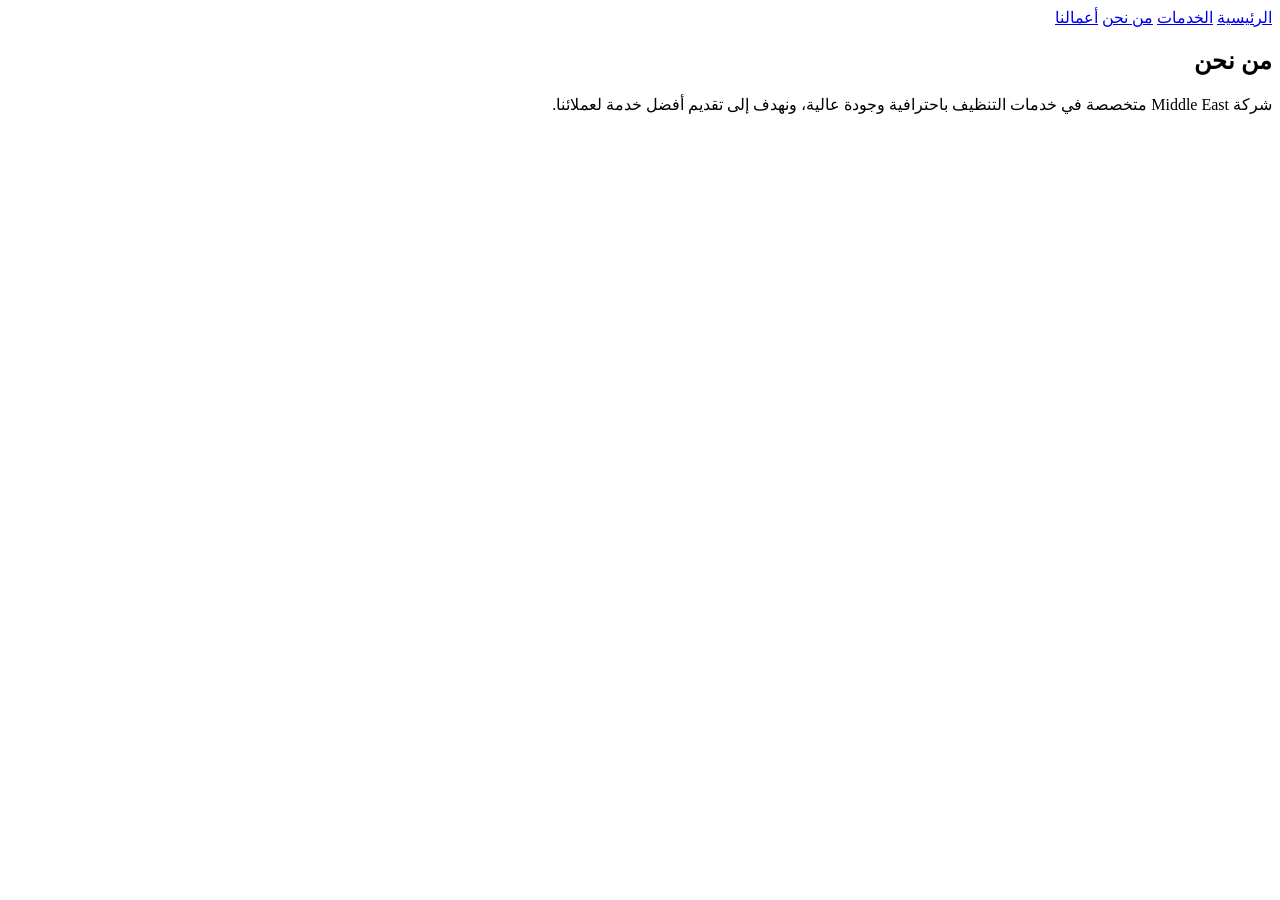
==== about.html @ 0ac93832 "about.html" ====
<!DOCTYPE html>
<html lang="ar" dir="rtl">
<head>
  <meta charset="UTF-8">
  <meta name="viewport" content="width=device-width, initial-scale=1.0">
  <title>من نحن - Middle East</title>
  <link rel="stylesheet" href="styles.css">
</head>
<body>

  <nav>
    <a href="index.html">الرئيسية</a>
    <a href="services.html">الخدمات</a>
    <a href="about.html">من نحن</a>
    <a href="works.html">أعمالنا</a>
  </nav>

  <section>
    <h1>من نحن</h1>
    <p>شركة Middle East متخصصة في خدمات التنظيف باحترافية وجودة عالية، ونهدف إلى تقديم أفضل خدمة لعملائنا.</p>
  </section>

</body>
</html>
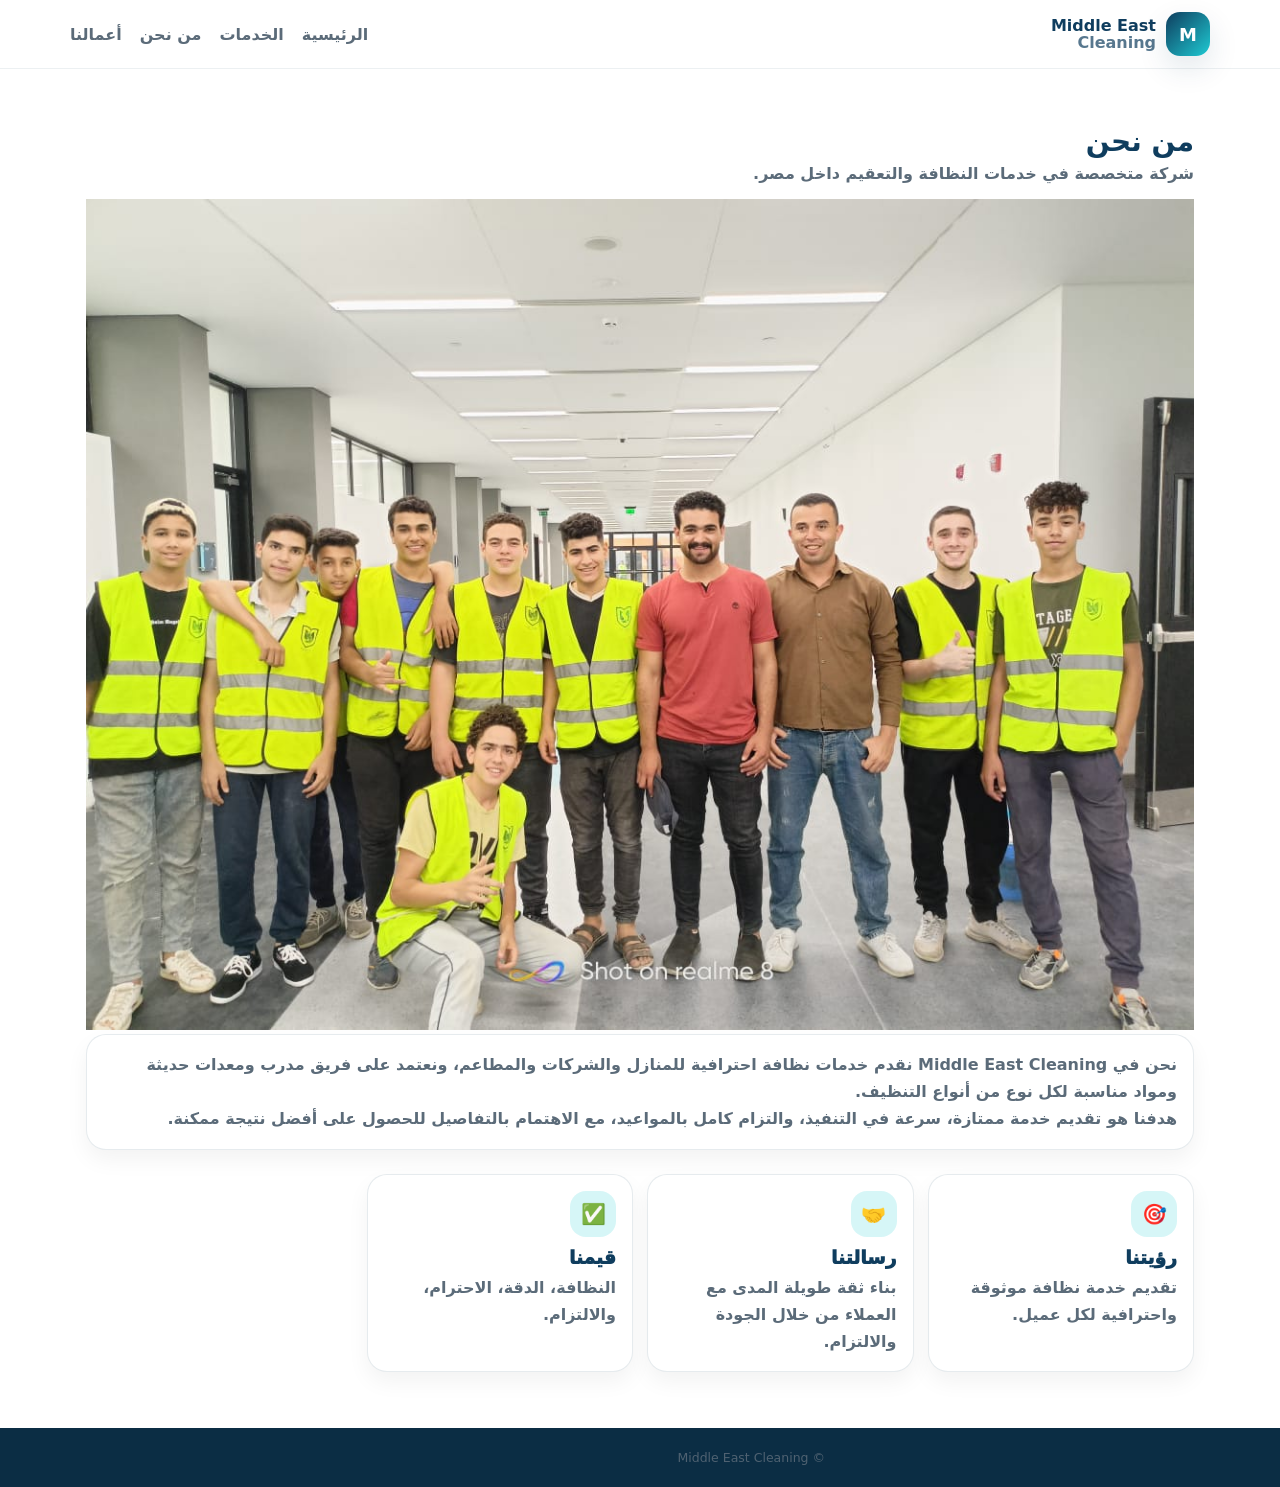
==== commit 251556de: "about.html" ====
--- a/about.html
+++ b/about.html
@@ -1,24 +1,86 @@
-<!DOCTYPE html>
+<!doctype html>
 <html lang="ar" dir="rtl">
 <head>
-  <meta charset="UTF-8">
-  <meta name="viewport" content="width=device-width, initial-scale=1.0">
-  <title>من نحن - Middle East</title>
-  <link rel="stylesheet" href="styles.css">
+  <meta charset="utf-8" />
+  <meta name="viewport" content="width=device-width,initial-scale=1" />
+  <meta name="description" content="من نحن - Middle East Cleaning" />
+  <title>من نحن | Middle East Cleaning</title>
+  <link rel="preconnect" href="https://fonts.googleapis.com">
+  <link rel="preconnect" href="https://fonts.gstatic.com" crossorigin>
+  <link href="https://fonts.googleapis.com/css2?family=Cairo:wght@400;600;700;800&display=swap" rel="stylesheet">
+  <link rel="stylesheet" href="styles.css" />
 </head>
 <body>
+  <header class="header">
+    <div class="container header__inner">
+      <a class="brand" href="index.html">
+        <div class="brand__logo"><span class="brand__mark">M</span></div>
+        <div class="brand__text">
+          <div class="brand__name">Middle East</div>
+          <div class="brand__sub">Cleaning</div>
+        </div>
+      </a>
 
-  <nav>
-    <a href="index.html">الرئيسية</a>
-    <a href="services.html">الخدمات</a>
-    <a href="about.html">من نحن</a>
-    <a href="works.html">أعمالنا</a>
-  </nav>
+      <nav class="nav">
+        <a href="index.html">الرئيسية</a>
+        <a href="services.html">الخدمات</a>
+        <a href="about.html">من نحن</a>
+        <a href="works.html">أعمالنا</a>
+      </nav>
+    </div>
+  </header>
 
-  <section>
-    <h1>من نحن</h1>
-    <p>شركة Middle East متخصصة في خدمات التنظيف باحترافية وجودة عالية، ونهدف إلى تقديم أفضل خدمة لعملائنا.</p>
+  <section class="section">
+    <div class="container">
+      <div class="sectionHead">
+        <h2>من نحن</h2>
+        <p>شركة متخصصة في خدمات النظافة والتعقيم داخل مصر.</p>
+      </div>
+      <div class="about-image">
+  <img src="assets/about.jpg.jpeg" alt="من نحن - Middle East Cleaning">
+</div>
+
+      <div class="card">
+        <p>
+          نحن في Middle East Cleaning نقدم خدمات نظافة احترافية للمنازل والشركات والمطاعم،
+          ونعتمد على فريق مدرب ومعدات حديثة ومواد مناسبة لكل نوع من أنواع التنظيف.
+        </p>
+        <p>
+          هدفنا هو تقديم خدمة ممتازة، سرعة في التنفيذ، والتزام كامل بالمواعيد،
+          مع الاهتمام بالتفاصيل للحصول على أفضل نتيجة ممكنة.
+        </p>
+      </div>
+
+      <div class="whyGrid" style="margin-top: 24px;">
+        <div class="card">
+          <div class="card__icon">🎯</div>
+          <h3>رؤيتنا</h3>
+          <p>تقديم خدمة نظافة موثوقة واحترافية لكل عميل.</p>
+        </div>
+
+        <div class="card">
+          <div class="card__icon">🤝</div>
+          <h3>رسالتنا</h3>
+          <p>بناء ثقة طويلة المدى مع العملاء من خلال الجودة والالتزام.</p>
+        </div>
+
+        <div class="card">
+          <div class="card__icon">✅</div>
+          <h3>قيمنا</h3>
+          <p>النظافة، الدقة، الاحترام، والالتزام.</p>
+        </div>
+      </div>
+    </div>
   </section>
 
+  <footer class="footer">
+    <div class="container footer__inner">
+      <div class="footer__copy muted small">
+        © <span id="year"></span> Middle East Cleaning
+      </div>
+    </div>
+  </footer>
+
+  <script src="script.js"></script>
 </body>
 </html>
--- a/styles.css
+++ b/styles.css
@@ -0,0 +1,619 @@
+:root{
+  --navy:#0F3D5E;
+  --teal:#1ECAD3;
+  --bg:#ffffff;
+  --soft:#F2F4F6;
+  --text:#0b1b2a;
+  --muted:#5b6b79;
+  --shadow:0 12px 30px rgba(15,61,94,.12);
+  --radius:18px;
+}
+
+*{box-sizing:border-box}
+html{scroll-behavior:smooth}
+body{
+  margin:0;
+  font-family:"Cairo",system-ui,-apple-system,Segoe UI,Roboto,Arial,sans-serif;
+  color:var(--text);
+  background:var(--bg);
+}
+a{color:inherit;text-decoration:none}
+img{max-width:100%}
+.container{max-width:1140px;margin:0 auto;padding:0 16px}
+
+:target{scroll-margin-top:90px}
+
+/* Topbar */
+.topbar{
+  background:linear-gradient(90deg, rgba(30,202,211,.12), rgba(15,61,94,.08));
+  border-bottom:1px solid rgba(15,61,94,.08);
+}
+.topbar__inner{
+  display:flex;
+  align-items:center;
+  justify-content:space-between;
+  padding:10px 0;
+  font-size:14px;
+  color:var(--muted);
+}
+.topbar__link{color:var(--navy);font-weight:700}
+.dot{margin:0 10px;color:rgba(0,0,0,.25)}
+
+/* Header */
+.header{
+  position:sticky;
+  top:0;
+  z-index:50;
+  background:rgba(255,255,255,.88);
+  backdrop-filter:blur(10px);
+  border-bottom:1px solid rgba(15,61,94,.08);
+}
+.header__inner{
+  display:flex;
+  align-items:center;
+  justify-content:space-between;
+  padding:12px 0;
+  gap:14px;
+}
+.brand{display:flex;align-items:center;gap:10px}
+.brand__logo{
+  width:44px;
+  height:44px;
+  border-radius:14px;
+  background:linear-gradient(135deg,var(--navy),var(--teal));
+  display:grid;
+  place-items:center;
+  color:#fff;
+  font-weight:900;
+  box-shadow:var(--shadow);
+}
+.brand__logo--sm{width:38px;height:38px;border-radius:14px}
+.brand__mark{font-size:18px}
+.brand__name{font-weight:900;line-height:1.1;color:var(--navy)}
+.brand__sub{font-weight:700;line-height:1;color:rgba(15,61,94,.7)}
+
+.nav{display:flex;gap:18px;align-items:center}
+.nav a{color:var(--muted);font-weight:700}
+.nav a:hover{color:var(--navy)}
+.header__actions{display:flex;gap:10px;align-items:center}
+
+/* Buttons */
+.btn{
+  display:inline-flex;
+  align-items:center;
+  justify-content:center;
+  padding:10px 14px;
+  border-radius:14px;
+  background:var(--navy);
+  color:#fff;
+  font-weight:900;
+  border:1px solid rgba(15,61,94,.2);
+  box-shadow:0 10px 24px rgba(15,61,94,.15);
+  cursor:pointer;
+  transition:transform .2s ease;
+}
+.btn:hover{transform:translateY(-1px)}
+.btn--ghost{
+  background:#fff;
+  color:var(--navy);
+  box-shadow:none;
+}
+.btn--full{width:100%}
+.btn--lg{padding:12px 18px;border-radius:16px;font-size:16px}
+
+/* Burger */
+.burger{
+  width:44px;
+  height:44px;
+  border-radius:14px;
+  border:1px solid rgba(15,61,94,.15);
+  background:#fff;
+  display:none;
+  cursor:pointer;
+  padding:10px;
+  gap:4px;
+  flex-direction:column;
+  justify-content:center;
+}
+.burger span{
+  display:block;
+  height:2px;
+  background:var(--navy);
+  border-radius:999px;
+}
+
+/* Mobile Nav */
+.mobileNav{
+  display:none;
+  flex-direction:column;
+  gap:6px;
+  padding:12px 16px 16px;
+  border-top:1px solid rgba(15,61,94,.08);
+  background:#fff;
+  transform:translateY(-6px);
+  opacity:0;
+  transition:transform .18s ease, opacity .18s ease;
+}
+.mobileNav a{
+  padding:10px 12px;
+  border-radius:12px;
+  background:rgba(242,244,246,.7);
+  font-weight:800;
+  color:var(--navy);
+}
+.mobileNav.is-open{
+  display:flex;
+  transform:translateY(0);
+  opacity:1;
+  box-shadow:0 18px 40px rgba(0,0,0,.12);
+}
+
+/* Hero */
+.hero{
+  background:
+    radial-gradient(800px 400px at 20% 10%, rgba(30,202,211,.20), transparent 60%),
+    radial-gradient(900px 420px at 80% 0%, rgba(15,61,94,.14), transparent 55%),
+    linear-gradient(180deg, rgba(242,244,246,.75), #fff 55%);
+  padding:44px 0 18px;
+}
+.hero__inner{
+  display:grid;
+  grid-template-columns:1.1fr .9fr;
+  gap:26px;
+  align-items:center;
+}
+.badge{
+  display:inline-flex;
+  align-items:center;
+  padding:8px 12px;
+  border-radius:999px;
+  background:rgba(30,202,211,.14);
+  color:var(--navy);
+  font-weight:900;
+  border:1px solid rgba(30,202,211,.25);
+}
+h1{
+  margin:12px 0 8px;
+  font-size:42px;
+  line-height:1.1;
+  color:var(--navy);
+}
+.h1__sub{
+  display:block;
+  font-size:18px;
+  color:rgba(15,61,94,.7);
+  margin-top:10px;
+  font-weight:800;
+}
+.lead{
+  color:var(--muted);
+  font-size:16px;
+  line-height:1.8;
+  margin:0 0 14px;
+}
+.hero__cta{
+  display:flex;
+  gap:10px;
+  flex-wrap:wrap;
+  margin:10px 0 14px;
+}
+.hero__highlights{
+  display:flex;
+  gap:10px;
+  flex-wrap:wrap;
+  margin-top:8px;
+}
+.pill{
+  padding:8px 10px;
+  border-radius:999px;
+  background:#fff;
+  border:1px solid rgba(15,61,94,.10);
+  color:var(--navy);
+  font-weight:900;
+}
+
+.hero__mini{
+  display:grid;
+  grid-template-columns:1fr 1fr;
+  gap:10px;
+  margin-top:16px;
+}
+.miniCard{
+  background:#fff;
+  border:1px solid rgba(15,61,94,.10);
+  border-radius:var(--radius);
+  padding:12px;
+  box-shadow:0 8px 18px rgba(0,0,0,.05);
+}
+.miniCard__title{font-weight:900;color:var(--navy)}
+.miniCard__text{color:var(--muted);font-weight:700;margin-top:4px}
+
+/* Hero Card */
+.heroCard{
+  background:#fff;
+  border:1px solid rgba(15,61,94,.10);
+  border-radius:22px;
+  box-shadow:var(--shadow);
+  overflow:hidden;
+}
+.heroCard__top{
+  display:flex;
+  gap:12px;
+  align-items:center;
+  padding:16px;
+}
+.heroCard__icon{
+  width:44px;
+  height:44px;
+  border-radius:16px;
+  display:grid;
+  place-items:center;
+  background:rgba(30,202,211,.18);
+  font-size:20px;
+}
+.heroCard__title{font-weight:1000;color:var(--navy);line-height:1.2}
+.heroCard__sub{color:var(--muted);font-weight:800}
+.heroCard__img{padding:0}
+.heroCard__img::before{
+  content:"";
+  display:block;
+  width:100%;
+  aspect-ratio:16/11;
+  background:
+    linear-gradient(180deg, rgba(0,0,0,.15), rgba(0,0,0,.35)),
+    url("assets/hero.jpg");
+  background-size:cover;
+  background-position:center;
+}
+.heroCard__img .placeholder{display:none}
+.heroCard__bottom{
+  padding:14px 16px 16px;
+  display:grid;
+  gap:10px;
+}
+
+.placeholder{
+  border-radius:18px;
+  background:linear-gradient(135deg, rgba(15,61,94,.10), rgba(30,202,211,.10));
+  border:1px dashed rgba(15,61,94,.25);
+  color:rgba(15,61,94,.7);
+  padding:34px 16px;
+  text-align:center;
+  font-weight:900;
+  min-height:190px;
+  display:grid;
+  place-items:center;
+}
+
+.muted{color:var(--muted)}
+.small{font-size:12.5px}
+
+/* Sections */
+.section{padding:56px 0}
+.section--alt{background:var(--soft)}
+.sectionHead{margin-bottom:16px}
+.sectionHead h2{
+  margin:0 0 6px;
+  font-size:28px;
+  color:var(--navy);
+}
+.sectionHead p{
+  margin:0;
+  color:var(--muted);
+  font-weight:700;
+}
+
+/* Services grid */
+.grid{
+  display:grid;
+  grid-template-columns:repeat(3,1fr);
+  gap:14px;
+  margin-top:18px;
+  margin-bottom:18px;
+}
+.serviceCard{
+  background:#fff;
+  border:1px solid rgba(15,61,94,.10);
+  border-radius:20px;
+  padding:14px;
+  box-shadow:0 10px 22px rgba(0,0,0,.05);
+  display:flex;
+  flex-direction:column;
+  gap:10px;
+}
+.serviceCard__top{
+  display:flex;
+  align-items:flex-start;
+  justify-content:space-between;
+  gap:10px;
+}
+.serviceCard__title{font-weight:1000;color:var(--navy);line-height:1.2}
+.serviceCard__sub{color:rgba(15,61,94,.65);font-weight:900;margin-top:2px}
+.serviceCard__icon{
+  width:42px;
+  height:42px;
+  border-radius:16px;
+  background:rgba(30,202,211,.18);
+  display:grid;
+  place-items:center;
+  font-size:18px;
+}
+.serviceCard__desc{
+  color:var(--muted);
+  font-weight:700;
+  line-height:1.7;
+  margin:0;
+}
+.serviceCard__actions{display:flex;gap:8px;margin-top:auto;flex-wrap:wrap}
+
+.center{display:flex;justify-content:center}
+
+/* Why */
+.whyGrid{
+  display:grid;
+  grid-template-columns:repeat(4,1fr);
+  gap:14px;
+  margin-top:18px;
+}
+.card{
+  background:#fff;
+  border:1px solid rgba(15,61,94,.10);
+  border-radius:20px;
+  padding:16px;
+  box-shadow:0 10px 22px rgba(0,0,0,.05);
+}
+.card__icon{
+  width:46px;
+  height:46px;
+  border-radius:16px;
+  background:rgba(30,202,211,.18);
+  display:grid;
+  place-items:center;
+  font-size:20px;
+  margin-bottom:10px;
+}
+.card h3{margin:0 0 6px;color:var(--navy);font-weight:1000}
+.card p{margin:0;color:var(--muted);font-weight:700;line-height:1.7}
+
+/* CTA Strip */
+.ctaStrip{
+  margin-top:18px;
+  display:flex;
+  align-items:center;
+  justify-content:space-between;
+  gap:14px;
+  background:linear-gradient(135deg, rgba(15,61,94,.12), rgba(30,202,211,.18));
+  border:1px solid rgba(15,61,94,.12);
+  border-radius:22px;
+  padding:16px;
+}
+.ctaStrip__text{display:flex;flex-direction:column;gap:2px}
+.ctaStrip__actions{display:flex;gap:10px;flex-wrap:wrap}
+
+/* Gallery */
+.gallery{
+  display:grid;
+  grid-template-columns:repeat(3, minmax(0, 1fr));
+  gap:20px;
+  margin-top:24px;
+}
+
+.gallery__item{
+  background:#fff;
+  border:1px solid rgba(15,61,94,.10);
+  border-radius:22px;
+  padding:10px;
+  box-shadow:0 10px 24px rgba(0,0,0,.08);
+  overflow:hidden;
+  transition:transform .25s ease, box-shadow .25s ease;
+}
+
+.gallery__item:hover{
+  transform:translateY(-4px);
+  box-shadow:0 16px 32px rgba(0,0,0,.12);
+}
+
+.gallery__item img{
+  width:100%;
+  height:260px;
+  object-fit:cover;
+  display:block;
+  border:4px solid #fff;
+  border-radius:16px;
+  background:#f3f3f3;
+}
+
+/* fallback لو نسيت gallery__item */
+.gallery > img{
+  width:100%;
+  height:260px;
+  object-fit:cover;
+  display:block;
+  border:4px solid #fff;
+  border-radius:16px;
+  background:#f3f3f3;
+  box-shadow:0 10px 24px rgba(0,0,0,.08);
+  transition:transform .25s ease, box-shadow .25s ease;
+}
+
+.gallery > img:hover{
+  transform:translateY(-4px) scale(1.02);
+  box-shadow:0 16px 32px rgba(0,0,0,.12);
+}
+
+/* Reviews */
+.reviews{
+  display:grid;
+  grid-template-columns:repeat(3,1fr);
+  gap:14px;
+  margin-top:18px;
+}
+.review{
+  background:#fff;
+  border:1px solid rgba(15,61,94,.10);
+  border-radius:20px;
+  padding:16px;
+  box-shadow:0 10px 22px rgba(0,0,0,.05);
+}
+.review__stars{color:var(--teal);font-weight:1000}
+.review p{
+  margin:10px 0;
+  color:var(--muted);
+  font-weight:800;
+  line-height:1.8;
+}
+.review__name{font-weight:1000;color:var(--navy)}
+
+/* FAQ */
+.faq{
+  display:grid;
+  gap:10px;
+  margin-top:18px;
+}
+.faq__item{
+  background:#fff;
+  border:1px solid rgba(15,61,94,.10);
+  border-radius:18px;
+  padding:12px 14px;
+}
+.faq__item summary{cursor:pointer;font-weight:1000;color:var(--navy)}
+.faq__content{
+  margin-top:8px;
+  color:var(--muted);
+  font-weight:800;
+  line-height:1.7;
+}
+
+/* Contact */
+.contact{
+  display:grid;
+  grid-template-columns:1fr 1fr;
+  gap:16px;
+  align-items:start;
+}
+.contact__cards{
+  display:grid;
+  gap:10px;
+  margin-top:14px;
+}
+.infoCard{
+  display:flex;
+  gap:10px;
+  align-items:center;
+  background:#fff;
+  border:1px solid rgba(15,61,94,.10);
+  border-radius:18px;
+  padding:12px;
+}
+.infoCard__icon{
+  width:44px;
+  height:44px;
+  border-radius:16px;
+  background:rgba(30,202,211,.18);
+  display:grid;
+  place-items:center;
+  font-size:18px;
+}
+.infoCard__title{font-weight:1000;color:var(--navy)}
+.infoCard__text{color:var(--muted);font-weight:800}
+
+.form{
+  background:#fff;
+  border:1px solid rgba(15,61,94,.10);
+  border-radius:22px;
+  padding:16px;
+  box-shadow:var(--shadow);
+}
+.form__row{
+  display:flex;
+  flex-direction:column;
+  gap:6px;
+  margin-bottom:10px;
+}
+label{font-weight:1000;color:var(--navy)}
+input,select,textarea{
+  border:1px solid rgba(15,61,94,.14);
+  border-radius:14px;
+  padding:10px 12px;
+  outline:none;
+  font-family:inherit;
+}
+input:focus,select:focus,textarea:focus{
+  border-color:rgba(30,202,211,.8);
+  box-shadow:0 0 0 4px rgba(30,202,211,.18);
+}
+.form__hint{margin-top:10px}
+
+/* Footer */
+.footer{
+  background:#0b2d44;
+  color:#fff;
+  padding:22px 0;
+}
+.footer__inner{
+  display:grid;
+  grid-template-columns:1.1fr .6fr .6fr;
+  gap:14px;
+  align-items:center;
+}
+.footer__brand{display:flex;gap:10px;align-items:center}
+.footer__name{font-weight:1000}
+.footer__links{display:flex;gap:12px;justify-content:center;flex-wrap:wrap}
+.footer__links a{opacity:.9}
+.footer__copy{justify-self:end;opacity:.85}
+
+/* Floating CTA */
+.fab{
+  position:fixed;
+  left:16px;
+  bottom:16px;
+  display:flex;
+  flex-direction:column;
+  gap:10px;
+  z-index:60;
+}
+.fab__btn{
+  width:54px;
+  height:54px;
+  border-radius:18px;
+  background:var(--navy);
+  color:#fff;
+  display:grid;
+  place-items:center;
+  box-shadow:var(--shadow);
+  font-size:20px;
+  border:1px solid rgba(255,255,255,.2);
+}
+.fab__btn--wa{background:var(--teal);color:#083044}
+
+/* Responsive */
+@media (max-width: 980px){
+  .nav{display:none}
+  .burger{display:flex}
+  .hero__inner{grid-template-columns:1fr}
+  h1{font-size:36px}
+  .grid{grid-template-columns:repeat(2,1fr)}
+  .whyGrid{grid-template-columns:repeat(2,1fr)}
+  .gallery{grid-template-columns:repeat(2, minmax(0, 1fr))}
+  .reviews{grid-template-columns:1fr}
+  .contact{grid-template-columns:1fr}
+  .footer__inner{
+    grid-template-columns:1fr;
+    gap:10px;
+    text-align:center;
+  }
+  .footer__copy{justify-self:center}
+}
+
+@media (max-width: 520px){
+  .hero{padding:28px 0 10px}
+  .section{padding:44px 0}
+  h1{font-size:30px}
+  .h1__sub{font-size:16px}
+  .hero__cta{width:100%}
+  .hero__cta .btn{width:100%}
+  .grid{grid-template-columns:1fr}
+  .gallery{grid-template-columns:1fr}
+  .fab{left:12px;bottom:12px}
+  .fab__btn{width:50px;height:50px}
+}
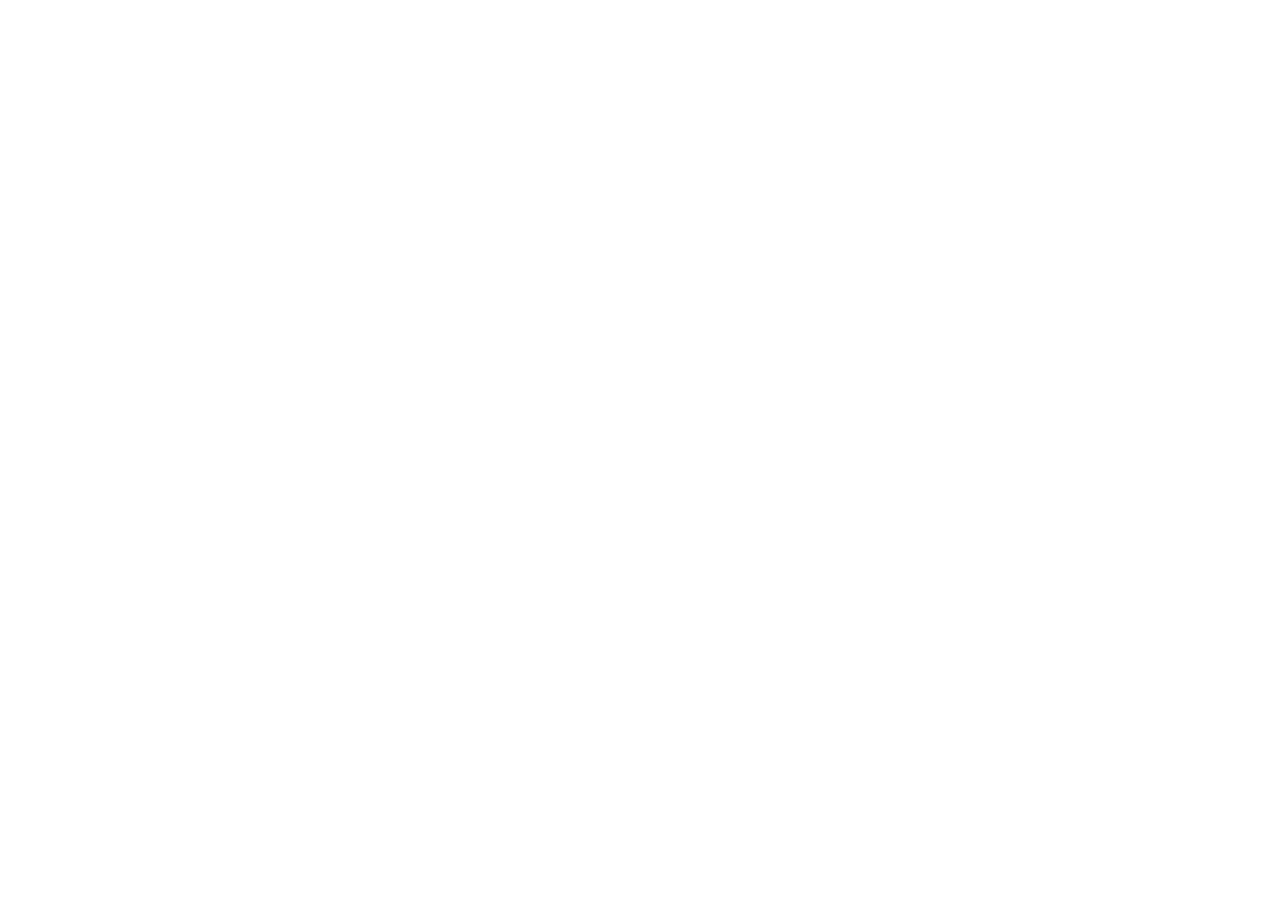
==== commit a3aab3bc: "Update about.html" ====
--- a/about.html
+++ b/about.html
@@ -9,26 +9,39 @@
   <link rel="preconnect" href="https://fonts.gstatic.com" crossorigin>
   <link href="https://fonts.googleapis.com/css2?family=Cairo:wght@400;600;700;800&display=swap" rel="stylesheet">
   <link rel="stylesheet" href="styles.css" />
-</head>
-<body>
-  <header class="header">
-    <div class="container header__inner">
-      <a class="brand" href="index.html">
-        <div class="brand__logo"><span class="brand__mark">M</span></div>
-        <div class="brand__text">
-          <div class="brand__name">Middle East</div>
-          <div class="brand__sub">Cleaning</div>
-        </div>
-      </a>
+  <link rel="icon" type="image/png" href="favicon.png">
+  <!-- Google tag (gtag.js) -->
+<script async src="https://www.googletagmanager.com/gtag/js?id=AW-16640899031">
+</script>
+<script>
+  window.dataLayer = window.dataLayer || [];
+  function gtag(){dataLayer.push(arguments);}
+  gtag('js', new Date());
 
-      <nav class="nav">
-        <a href="index.html">الرئيسية</a>
-        <a href="services.html">الخدمات</a>
-        <a href="about.html">من نحن</a>
-        <a href="works.html">أعمالنا</a>
-      </nav>
+  gtag('config', 'AW-16640899031');
+<header class="header">
+  <div class="container header__inner">
+
+    <a class="brand" href="index.html" aria-label="Middle East Cleaning">
+      <div class="brand__logo">
+        <img src="./logo.png" alt="Middle East Cleaning">
+      </div>
+    </a>
+
+    <nav class="nav">
+      <a href="/">الرئيسية</a>
+      <a href="services.html">الخدمات</a>
+      <a href="about.html">من نحن</a>
+      <a href="works.html">أعمالنا</a>
+    </nav>
+
+    <div class="header__actions">
+      <a class="btn btn--ghost" href="https://wa.me/201023781330" target="_blank" rel="noreferrer">WhatsApp</a>
+      <a class="btn" href="tel:+201023781330">اتصل الآن</a>
     </div>
-  </header>
+
+  </div>
+</header>
 
   <section class="section">
     <div class="container">
@@ -80,7 +93,12 @@
       </div>
     </div>
   </footer>
+<div class="fab">
+  <a class="fab__btn fab__btn--call" href="tel:+201023781330">
+    📞
+  </a>
+</div>
 
-  <script src="script.js"></script>
+<script src="script.js"></script>
 </body>
 </html>
--- a/styles.css
+++ b/styles.css
@@ -57,18 +57,18 @@
 }
 .brand{display:flex;align-items:center;gap:10px}
 .brand__logo{
-  width:44px;
-  height:44px;
-  border-radius:14px;
-  background:linear-gradient(135deg,var(--navy),var(--teal));
-  display:grid;
-  place-items:center;
-  color:#fff;
-  font-weight:900;
-  box-shadow:var(--shadow);
+  display:flex;
+  align-items:center;
+  justify-content:center;
+  width:auto;
+  height:auto;
+  background:none;
+  border-radius:0;
+  box-shadow:none;
+  overflow:visible;
 }
 .brand__logo--sm{width:38px;height:38px;border-radius:14px}
-.brand__mark{font-size:18px}
+.brand__mark{display:none}
 .brand__name{font-weight:900;line-height:1.1;color:var(--navy)}
 .brand__sub{font-weight:700;line-height:1;color:rgba(15,61,94,.7)}
 
@@ -585,6 +585,8 @@
   border:1px solid rgba(255,255,255,.2);
 }
 .fab__btn--wa{background:var(--teal);color:#083044}
+.fab__btn--fb{background:#1877f2;color:#fff}
+.fab__btn--ig{background:#e1306c;color:#fff}
 
 /* Responsive */
 @media (max-width: 980px){
@@ -617,3 +619,43 @@
   .fab{left:12px;bottom:12px}
   .fab__btn{width:50px;height:50px}
 }
+
+.about-image{
+  margin:20px 0;
+}
+
+.about-image img{
+  width:100%;
+  max-height:420px;
+  object-fit:cover;
+  display:block;
+  border-radius:20px;
+  border:4px solid #fff;
+  box-shadow:0 10px 24px rgba(0,0,0,.10);
+}
+
+.brand__logo img {
+  height: 50px;
+  width: auto;
+  object-fit: contain;
+  display: block;.fab__btn i{
+  font-size: 24px;
+}
+
+/* واتساب */
+.fab__btn--wa{
+  background: #25D366;
+  color: #fff;
+}
+
+/* اتصال */
+.fab__btn--call{
+  background:#0F3D5E;
+  color:#fff;
+}
+
+/* إنستجرام */
+.fab__btn--ig{
+  background: radial-gradient(circle at 30% 30%, #feda75, #fa7e1e, #d62976, #962fbf, #4f5bd5);
+  color:#fff;
+}
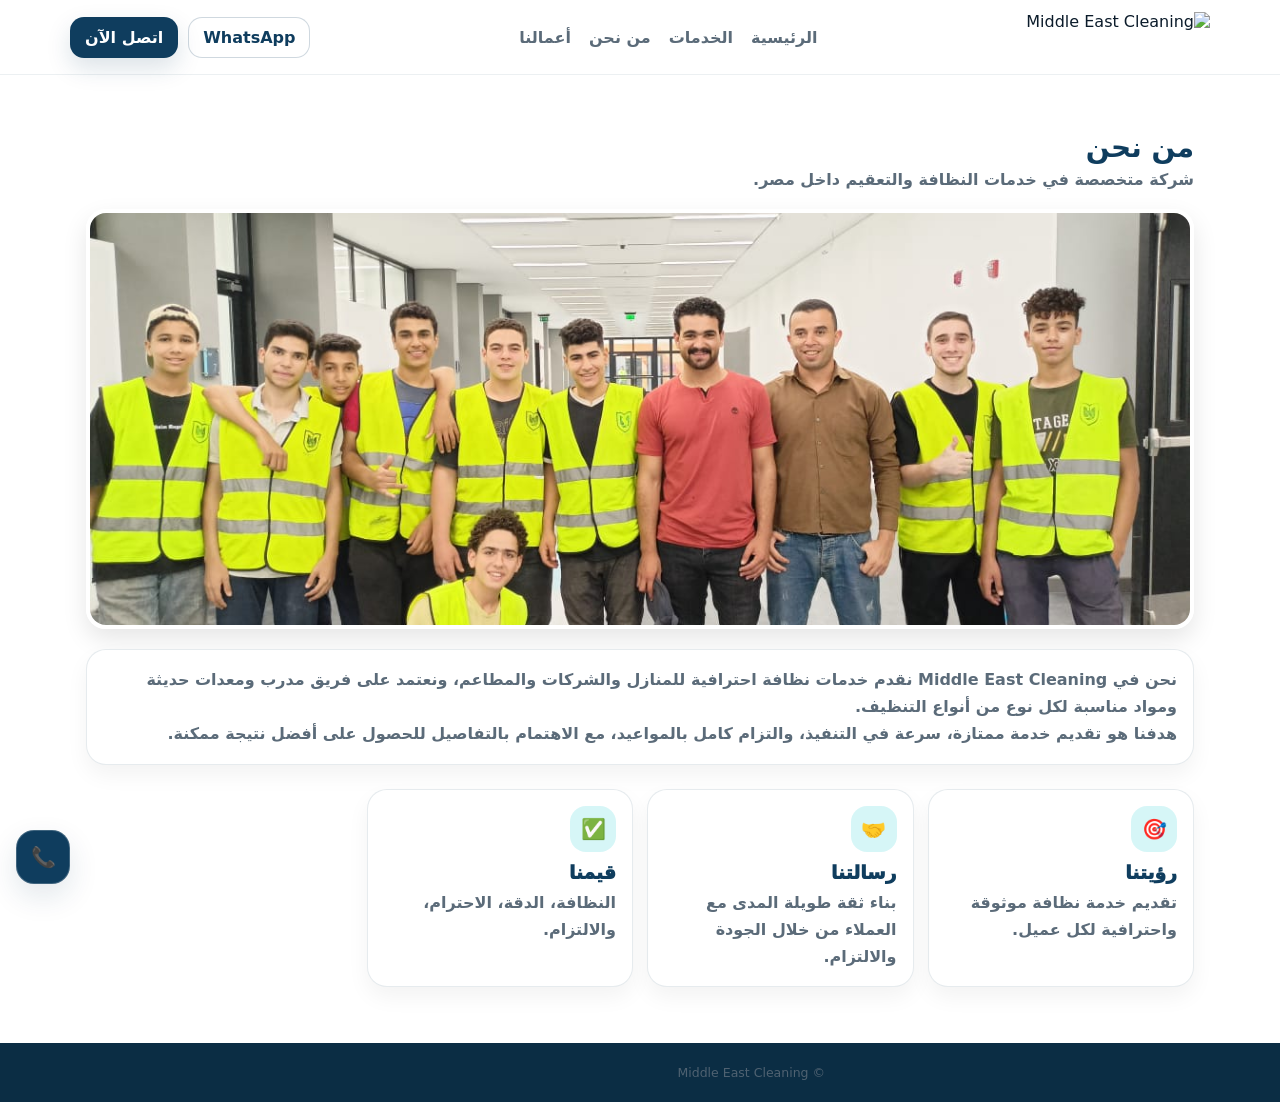
==== commit c4f0f0b4: "Update about.html" ====
--- a/about.html
+++ b/about.html
@@ -1,104 +1,203 @@
 <!doctype html>
 <html lang="ar" dir="rtl">
+
 <head>
+
   <meta charset="utf-8" />
   <meta name="viewport" content="width=device-width,initial-scale=1" />
+
   <meta name="description" content="من نحن - Middle East Cleaning" />
+
   <title>من نحن | Middle East Cleaning</title>
+
   <link rel="preconnect" href="https://fonts.googleapis.com">
   <link rel="preconnect" href="https://fonts.gstatic.com" crossorigin>
+
   <link href="https://fonts.googleapis.com/css2?family=Cairo:wght@400;600;700;800&display=swap" rel="stylesheet">
+
   <link rel="stylesheet" href="styles.css" />
   <link rel="icon" type="image/png" href="favicon.png">
+
   <!-- Google tag (gtag.js) -->
-<script async src="https://www.googletagmanager.com/gtag/js?id=AW-16640899031">
-</script>
-<script>
-  window.dataLayer = window.dataLayer || [];
-  function gtag(){dataLayer.push(arguments);}
-  gtag('js', new Date());
-
-  gtag('config', 'AW-16640899031');
-<header class="header">
-  <div class="container header__inner">
-
-    <a class="brand" href="index.html" aria-label="Middle East Cleaning">
-      <div class="brand__logo">
-        <img src="./logo.png" alt="Middle East Cleaning">
-      </div>
-    </a>
-
-    <nav class="nav">
-      <a href="/">الرئيسية</a>
-      <a href="services.html">الخدمات</a>
-      <a href="about.html">من نحن</a>
-      <a href="works.html">أعمالنا</a>
-    </nav>
-
-    <div class="header__actions">
-      <a class="btn btn--ghost" href="https://wa.me/201023781330" target="_blank" rel="noreferrer">WhatsApp</a>
-      <a class="btn" href="tel:+201023781330">اتصل الآن</a>
+  <script async src="https://www.googletagmanager.com/gtag/js?id=AW-16640899031"></script>
+
+  <script>
+    window.dataLayer = window.dataLayer || [];
+
+    function gtag(){
+      dataLayer.push(arguments);
+    }
+
+    gtag('js', new Date());
+    gtag('config', 'AW-16640899031');
+  </script>
+
+</head>
+
+<body>
+
+  <header class="header">
+
+    <div class="container header__inner">
+
+      <a class="brand" href="index.html" aria-label="Middle East Cleaning">
+
+        <div class="brand__logo">
+          <img src="./logo.png" alt="Middle East Cleaning">
+        </div>
+
+      </a>
+
+      <nav class="nav">
+
+        <a href="/">الرئيسية</a>
+        <a href="services.html">الخدمات</a>
+        <a href="about.html">من نحن</a>
+        <a href="works.html">أعمالنا</a>
+
+      </nav>
+
+      <div class="header__actions">
+
+        <a
+          class="btn btn--ghost"
+          href="https://wa.me/201023781330"
+          target="_blank"
+          rel="noreferrer"
+        >
+          WhatsApp
+        </a>
+
+        <a
+          class="btn"
+          href="tel:+201023781330"
+        >
+          اتصل الآن
+        </a>
+
+      </div>
+
     </div>
 
-  </div>
-</header>
+  </header>
+
 
   <section class="section">
+
     <div class="container">
+
       <div class="sectionHead">
+
         <h2>من نحن</h2>
-        <p>شركة متخصصة في خدمات النظافة والتعقيم داخل مصر.</p>
-      </div>
+
+        <p>
+          شركة متخصصة في خدمات النظافة والتعقيم داخل مصر.
+        </p>
+
+      </div>
+
+
       <div class="about-image">
-  <img src="assets/about.jpg.jpeg" alt="من نحن - Middle East Cleaning">
-</div>
+
+        <img
+          src="assets/about.jpg.jpeg"
+          alt="من نحن - Middle East Cleaning"
+        >
+
+      </div>
+
 
       <div class="card">
+
         <p>
           نحن في Middle East Cleaning نقدم خدمات نظافة احترافية للمنازل والشركات والمطاعم،
           ونعتمد على فريق مدرب ومعدات حديثة ومواد مناسبة لكل نوع من أنواع التنظيف.
         </p>
+
         <p>
           هدفنا هو تقديم خدمة ممتازة، سرعة في التنفيذ، والتزام كامل بالمواعيد،
           مع الاهتمام بالتفاصيل للحصول على أفضل نتيجة ممكنة.
         </p>
-      </div>
+
+      </div>
+
 
       <div class="whyGrid" style="margin-top: 24px;">
+
         <div class="card">
+
           <div class="card__icon">🎯</div>
+
           <h3>رؤيتنا</h3>
-          <p>تقديم خدمة نظافة موثوقة واحترافية لكل عميل.</p>
-        </div>
+
+          <p>
+            تقديم خدمة نظافة موثوقة واحترافية لكل عميل.
+          </p>
+
+        </div>
+
 
         <div class="card">
+
           <div class="card__icon">🤝</div>
+
           <h3>رسالتنا</h3>
-          <p>بناء ثقة طويلة المدى مع العملاء من خلال الجودة والالتزام.</p>
-        </div>
+
+          <p>
+            بناء ثقة طويلة المدى مع العملاء من خلال الجودة والالتزام.
+          </p>
+
+        </div>
+
 
         <div class="card">
+
           <div class="card__icon">✅</div>
+
           <h3>قيمنا</h3>
-          <p>النظافة، الدقة، الاحترام، والالتزام.</p>
-        </div>
-      </div>
+
+          <p>
+            النظافة، الدقة، الاحترام، والالتزام.
+          </p>
+
+        </div>
+
+      </div>
+
     </div>
+
   </section>
 
+
   <footer class="footer">
+
     <div class="container footer__inner">
+
       <div class="footer__copy muted small">
+
         © <span id="year"></span> Middle East Cleaning
-      </div>
+
+      </div>
+
     </div>
+
   </footer>
-<div class="fab">
-  <a class="fab__btn fab__btn--call" href="tel:+201023781330">
-    📞
-  </a>
-</div>
-
-<script src="script.js"></script>
+
+
+  <div class="fab">
+
+    <a
+      class="fab__btn fab__btn--call"
+      href="tel:+201023781330"
+    >
+      📞
+    </a>
+
+  </div>
+
+
+  <script src="script.js"></script>
+
 </body>
+
 </html>
